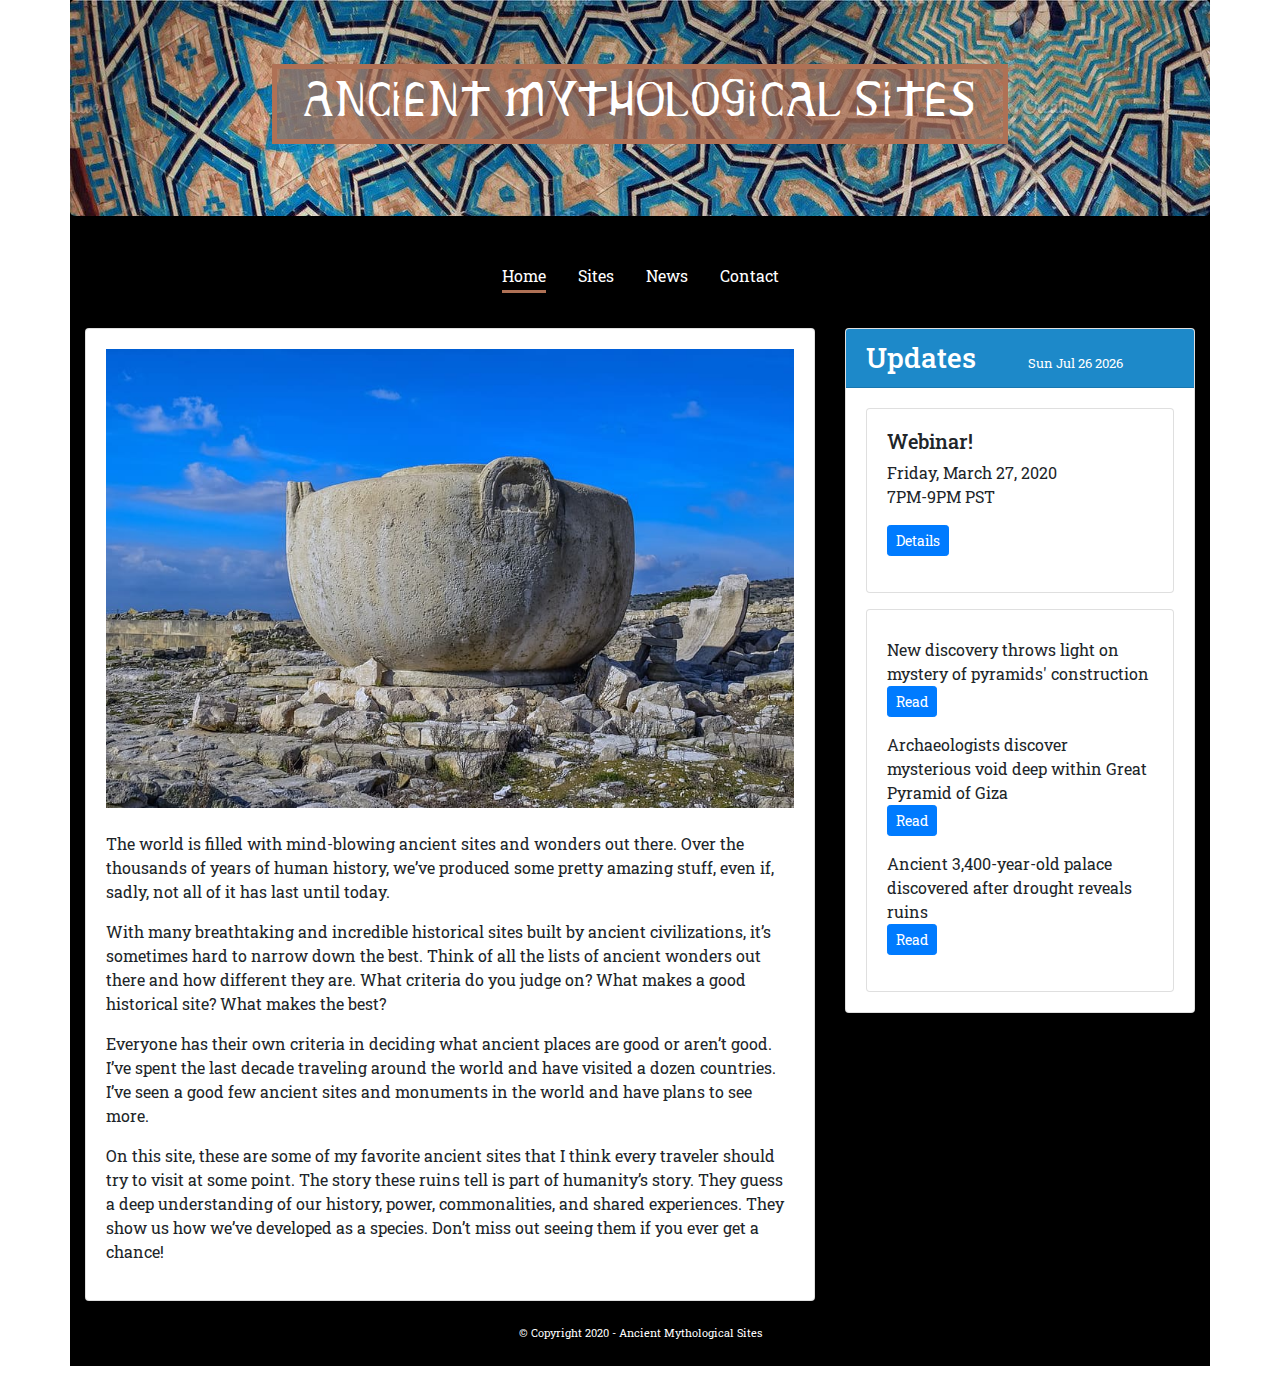
==== index.html @ 284f26b4 "V1 Demo 03112020" ====
<!doctype html>
<html lang="en">
<head>
<!-- Required meta tags -->
<meta charset="utf-8">
<meta name="viewport" content="width=device-width, initial-scale=1, shrink-to-fit=no">

<!-- Bootstrap CSS -->
<link rel="stylesheet" href="https://stackpath.bootstrapcdn.com/bootstrap/4.4.1/css/bootstrap.min.css" integrity="sha384-Vkoo8x4CGsO3+Hhxv8T/Q5PaXtkKtu6ug5TOeNV6gBiFeWPGFN9MuhOf23Q9Ifjh" crossorigin="anonymous">
<link href="https://fonts.googleapis.com/css?family=Roboto|Roboto+Slab&display=swap" rel="stylesheet">
<link href="css/style.css" rel="stylesheet" type="text/css">
<title>Ancient Mythological Sites!</title>
</head>
<body id="home" onLoad="getUpdates()">


<header>
	<div class="container">
		<div class="row">
			<div class="col text-center jumbotron text-white">
			  <h3>Ancient Mythological Sites</h3>
			</div>
		</div>
	</div>
</header>

	
<!--<nav>
	<div class="container">
		<div class="row">
			<div class="col">
				<ul class="nav pb-4 justify-content-center">
					<li class="nav-item nav-link mx-2">
						<a class="text-white active" href="index.html">Home</a>
					</li>
					<li class="nav-item nav-link mx-2">
						<a class="text-white" href="sites.html">Sites</a>
					</li>
					<li class="nav-item nav-link mx-2">
						<a class="text-white" href="news.html">News</a>
					</li>
					<li class="nav-item nav-link mx-2">
						<a class="text-white" href="contact.html">Contact</a>
					</li>
				</ul>
			</div>
		</div>
	</div>
</nav>-->
<nav class=" container navbar navbar-expand-md navbar-dark">
  <!-- Brand -->
  <!--<a class="navbar-brand" href="#">Navbar</a>-->

  <!-- Toggler/collapsibe Button -->
  <button style="background-color: rgba(175,113,85,1.00)" class="navbar-toggler mb-4"type="button" data-toggle="collapse" data-target="#collapsibleNavbar">
    <span class="navbar-toggler-icon"></span>
  </button>

  <!-- Navbar links -->
  <div class="nav justify-content-center pb-4 collapse navbar-collapse" id="collapsibleNavbar">
    <ul class="navbar-nav">
     <li class="nav-item nav-link mx-2">
						<a class="text-white active" href="index.html">Home</a>
					</li>
					<li class="nav-item nav-link mx-2">
						<a class="text-white" href="sites.html">Sites</a>
					</li>
					<li class="nav-item nav-link mx-2">
						<a class="text-white" href="news.html">News</a>
					</li>
					<li class="nav-item nav-link mx-2">
						<a class="text-white" href="contact.html">Contact</a>
					</li>
    </ul>
  </div>
</nav>
	
	
<main>
	<div class="container">
		<div class="row">
			<div class="col col-lg-8">
				<div class="card">
					<div class="card-body">
						<img src="assets/pics/amathus-crater.jpg" class="img-fluid mb-4">
						<p>
						The world is filled with mind-blowing ancient sites and wonders out there. Over the thousands of years of human history, we’ve produced some pretty amazing stuff, even if, sadly, not all of it has last until today.
						</p>
						<p>
						With many breathtaking and incredible historical sites built by ancient civilizations, it’s sometimes hard to narrow down the best. Think of all the lists of ancient wonders out there and how different they are. What criteria do you judge on? What makes a good historical site? What makes the best?
						</p>
						<p>
						Everyone has their own criteria in deciding what ancient places are good or aren’t good. I’ve spent the last decade traveling around the world and have visited a dozen countries. I’ve seen a good few ancient sites and monuments in the world and have plans to see more.
						</p>
						<p>
						On this site, these are some of my favorite ancient sites that I think every traveler should try to visit at some point. The story these ruins tell is part of humanity’s story. They guess a deep understanding of our history, power, commonalities, and shared experiences. They show us how we’ve developed as a species. Don’t miss out seeing them if you ever get a chance!
						</p>
					</div>
				</div>
			</div>
			<div class="col col-lg-4 mt-4 mt-md-0">
				<div class="card">
					<div class="card-header">
						<h3 class="d-inline">Updates</h3>
						<span id="currentDate" class="ml-5"></span>
					</div>
					<div class="card-body">
						<div id="webinar" class="card card-body">
							<h5 id="web-title"></h5>
							<p>
								<span id="web-date"></span><br>
								<span id="web-time"></span>
							</p>
							<p>
								<a href="news.html#webcard" role="button" class="btn btn-sm btn-primary">Details</a>
							</p>
						</div>
						<div id="newshead" class="card card-body mt-3">
							<h5 id="news-title"></h5>
							<p>
							<span id="heading1"> </span><br>
							<span><a href="news.html#heading1" role="button" class="btn btn-sm btn-primary">Read</a></span>
							</p>
							
							<p>
							<span id="heading2"></span><br>
							<span><a href="news.html#heading2" role="button" class="btn btn-sm btn-primary">Read</a></span>
							</p>
							
							<p>
							<span id="heading3"></span><br>
							<span><a href="news.html#heading3" role="button" class="btn btn-sm btn-primary">Read</a></span>
							</p>

						</div>
					</div>
				</div>
			</div>
		</div>
	</div>
</main>
	
<footer>
	<div class="container">
		<div class="row">
			<div class="col text-white text-center my-4">
				&copy; Copyright 2020 - Ancient Mythological Sites
			</div>
		</div>
	</div>
</footer>
	
	<script src="js/news.json"></script>
	<script src="js/scripts.js"></script>
	
<!-- Custom Javascript -->
<script src="js/news.json"></script>
<script src="js/script.js"></script>

<!-- Optional JavaScript -->
<!-- jQuery first, then Popper.js, then Bootstrap JS -->
<script src="https://code.jquery.com/jquery-3.4.1.slim.min.js" integrity="sha384-J6qa4849blE2+poT4WnyKhv5vZF5SrPo0iEjwBvKU7imGFAV0wwj1yYfoRSJoZ+n" crossorigin="anonymous"></script>
<script src="https://cdn.jsdelivr.net/npm/popper.js@1.16.0/dist/umd/popper.min.js" integrity="sha384-Q6E9RHvbIyZFJoft+2mJbHaEWldlvI9IOYy5n3zV9zzTtmI3UksdQRVvoxMfooAo" crossorigin="anonymous"></script>
<script src="https://stackpath.bootstrapcdn.com/bootstrap/4.4.1/js/bootstrap.min.js" integrity="sha384-wfSDF2E50Y2D1uUdj0O3uMBJnjuUD4Ih7YwaYd1iqfktj0Uod8GCExl3Og8ifwB6" crossorigin="anonymous"></script>
  </body>
</html>
---- css/style.css ----
@charset "UTF-8";

/* FONTS */
@font-face {
	font-family: 'gideon_plexusregular';
    src: url('../assets/fonts/gideon-plexus/webfontkit/gideon_plexus-webfont.woff2') format('woff2'),
         url('../assets/fonts/gideon-plexus/webfontkit/gideon_plexus-webfont.woff') format('woff');
    font-weight: normal;
    font-style: normal;
}
nav a:hover {
	text-decoration: none;
	border-top: solid medium rgba(29,137,201,1.00);
	padding-top: 0.10rem;
}
#home .col-lg-4 .card > .card-header {	
	background-color: rgba(29,137,201,1.00);
	color: #fff;
}
#home .col-lg-4 .card > .card-header span{
	font-size: 0.8rem;
}

body {
	font-family: 'Roboto Slab', serif;
}


.jumbotron {
	background-image: url("../assets/pics/texture.jpg");
}

.container {
	background-color: #000;
}

header h3, header h5 {
	max-width: 46rem;
	min-height: 5rem;
	margin-left: auto;
	margin-right: auto;
	border: solid rgba(175,113,85,1.0) thick;
	background-color:rgba(175,113,85,.70);
	font-family: 'gideon_plexusregular';
	font-size: 3rem;
}

header h5 {
	min-width: 15rem;
	font-size: 2rem;
}

main .container .col {
	min-height: 20rem;
	min-width: 20rem;
}

.container .r1c1 {
	background-image:url("../assets/pics/angkorwat.jpg");
	background-size: cover;
}

.container .r1c2 {
	background-image:url("../assets/pics/Machu-Picchu.jpg");
	background-size: cover;
}

.container .r1c3 {
	background-image:url("../assets/pics/Pyramid.jpg");
	background-size: cover;
}

.container .r2c1 {
	background-image:url("../assets/pics/Colosseum.jpg");
	background-size: cover;
}

.container .r2c2 {
	background-image:url("../assets/pics/easter_island.jpg");
	background-size: cover;
}

.container .r2c3 {
	background-image:url("../assets/pics/Great_Wall_of_China.jpg");
	background-size: cover;
}

.container .r3c1 {
	background-image:url("../assets/pics/Parthenon.jpg");
	background-size: cover;
}

.container .r3c2 {
	background-image:url("../assets/pics/Stonehenge.jpg");
	background-size: cover;
}

.container .r3c3 {
	background-image:url("../assets/pics/Taj_Mahal.jpg");
	background-size: cover;
}

nav .active {
	border-bottom: solid medium rgba(175,113,85,1.00);
	padding-bottom:0.25rem;
}

#news form label {
	width: 8rem;
}
#news form div, #contact form div {
	margin: 1rem;
}

#contact .formwrap {
	max-width: 40rem;
}

footer {
	height: 5rem;
	font-size: 0.7rem;
}
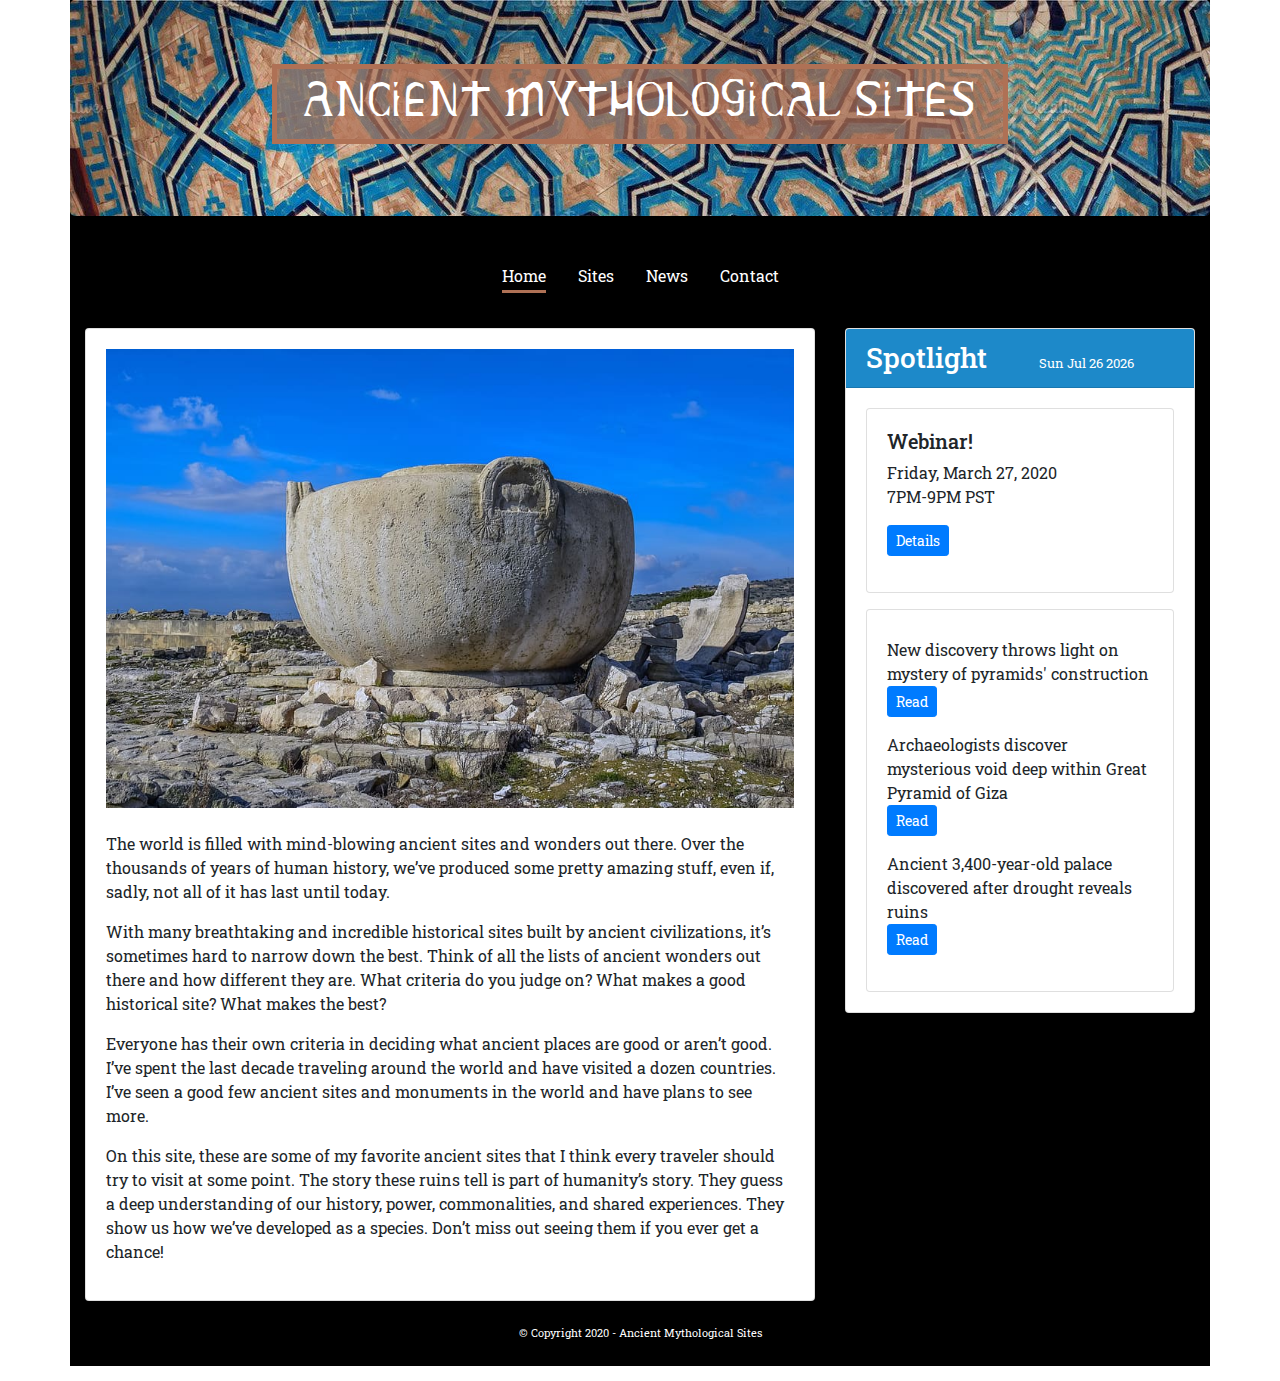
==== commit 4878112a: "V2 Demo 03112020" ====
--- a/index.html
+++ b/index.html
@@ -101,7 +101,7 @@
 			<div class="col col-lg-4 mt-4 mt-md-0">
 				<div class="card">
 					<div class="card-header">
-						<h3 class="d-inline">Updates</h3>
+						<h3 class="d-inline">Spotlight</h3>
 						<span id="currentDate" class="ml-5"></span>
 					</div>
 					<div class="card-body">
